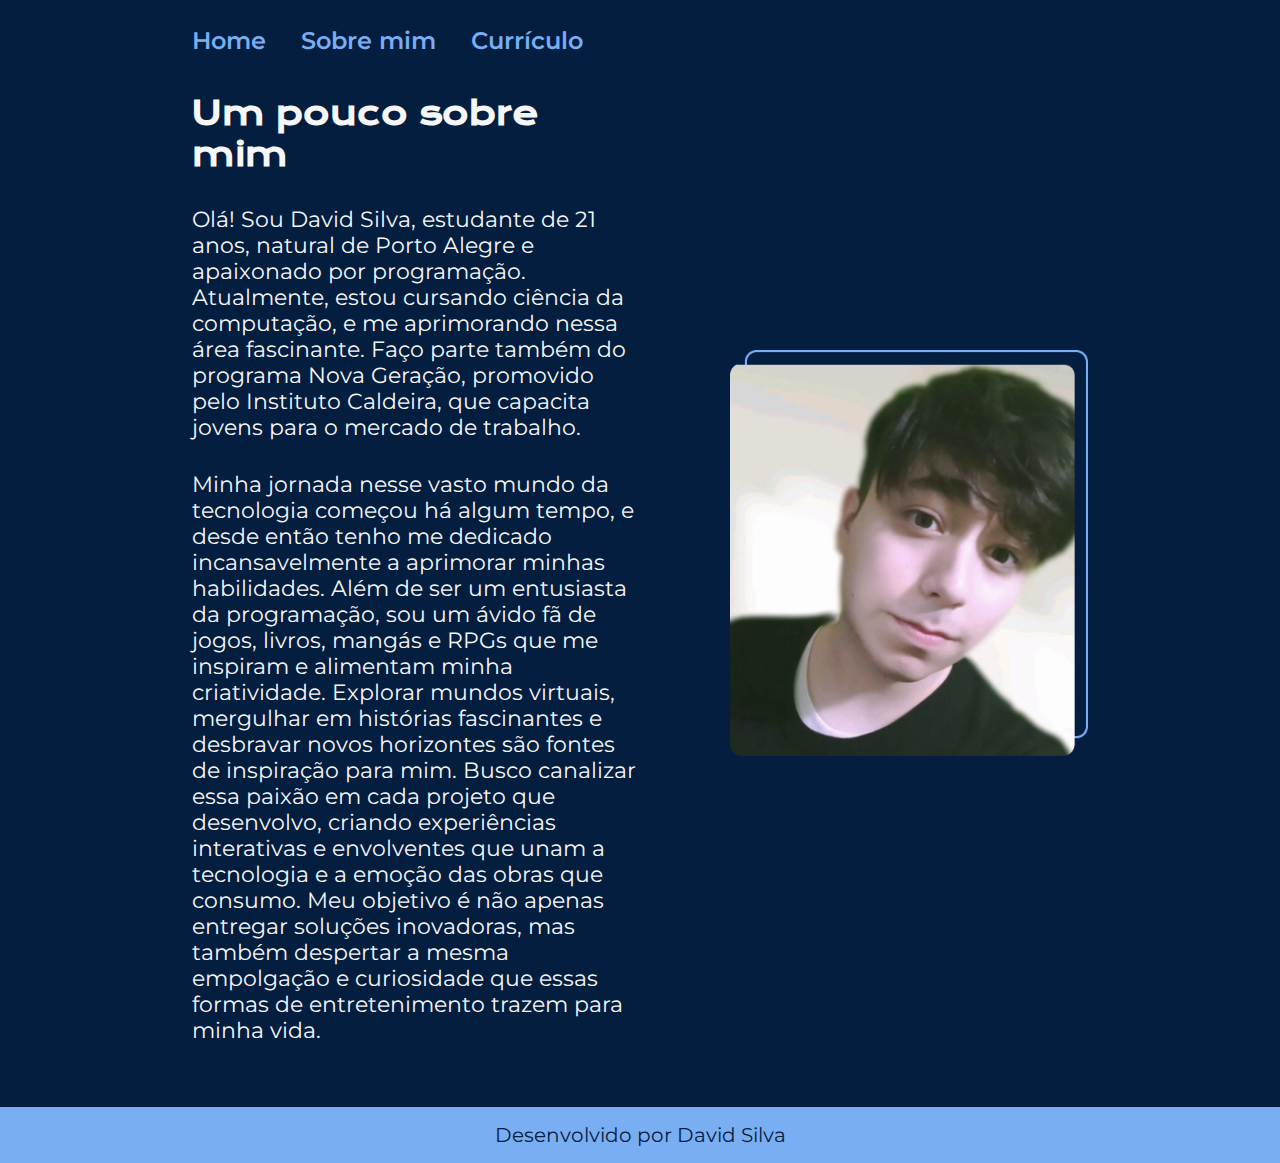
==== about.html @ f73ac4a8 "Add files via upload" ====
<!DOCTYPE html>
<html lang="pt-br">
<head>
    <meta charset="UTF-8">
    <meta http-equiv="X-UA-Compatible" content="IE=edge">
    <meta name="viewport" content="width=device-width, initial-scale=1.0">
    <title>Sobre mim</title>
    <link rel="stylesheet" href="./styles/style.css">
</head>
<body>
    <header class="cabecalho">
        <nav class="cabecalho__menu">
            <a class="cabecalho__menu__link" href="index.html">Home</a>
            <a class="cabecalho__menu__link" href="about.html">Sobre mim</a>
            <a class="cabecalho__menu__link" href="curriculum.html">Currículo</a>
        </nav>
    </header>

    <main class="apresentacao">
        <section class="apresentacao__conteudo">
            <h1 class="apresentacao__conteudo__titulo">Um pouco sobre mim</h1>
            <p class="apresentacao__conteudo__texto">Olá! Sou David Silva, estudante de 21 anos, natural de Porto Alegre e apaixonado por programação. Atualmente, estou cursando ciência da computação, e me aprimorando nessa área fascinante. Faço parte também do programa Nova Geração, promovido pelo Instituto Caldeira, que capacita jovens para o mercado de trabalho.</p>
            <p class="apresentacao__conteudo__texto">Minha jornada nesse vasto mundo da tecnologia começou há algum tempo, e desde então tenho me dedicado incansavelmente a aprimorar minhas habilidades. Além de ser um entusiasta da programação, sou um ávido fã de jogos, livros, mangás e RPGs que me inspiram e alimentam minha criatividade. Explorar mundos virtuais, mergulhar em histórias fascinantes e desbravar novos horizontes são fontes de inspiração para mim. Busco canalizar essa paixão em cada projeto que desenvolvo, criando experiências interativas e envolventes que unam a tecnologia e a emoção das obras que consumo. Meu objetivo é não apenas entregar soluções inovadoras, mas também despertar a mesma empolgação e curiosidade que essas formas de entretenimento trazem para minha vida.</p>
        </section>
        <img class="apresentacao__imagem" src="./assets/davs_branco2.png" alt="">
    </main>

    <footer class="rodape">
        <p>Desenvolvido por David Silva</p>
    </footer>
</body>
</html>
---- styles/style.css ----
@import url('https://fonts.googleapis.com/css2?family=Krona+One&family=Montserrat:wght@400;600&display=swap');

:root {
    --cor-primaria: #041E40;
    --cor-secundaria: #F6F6F6;
    --cor-terciaria: #79AEF2;
    --cor-hover: #051326;
    --fonte--primaria: 'Krona One', sans-serif;
    --fonte--secundaria: 'Montserrat', sans-serif;
}

* {
    margin: 0; /*margin e o padding 0 vão tirar ambos */
    padding: 0;
}

body {
    /*height: 100vh; adaptação ao viewport*/
    box-sizing: border-box; /*nada fugirá da box*/
    background-color: var(--cor-primaria);
    color: var(--cor-secundaria);
}

.cabecalho {
    padding: 2% 0 0 15%;
    background-color: var(--cor-primaria);
}

.cabecalho__menu {
    display: flex;
    gap: 35px;
}

.cabecalho__menu__link {
    font-family: var(--fonte--secundaria);
    font-size: 1.5rem;
    font-weight: 600;
    color: var(--cor-terciaria);
    text-decoration: none;
}

.apresentacao {
    padding: 3% 15%;
    display: flex;
    align-items: center; /*alinhar itens*/
    justify-content: space-between; /*espaço entre os elementos*/
    gap: 50px;
}

.apresentacao__conteudo {
    width: 50%;
    display: flex;
    flex-direction: column; /*agrupar os elementos em coluna*/
    gap: 31px; /*distancia entre os elementos*/
    padding: 0 0 26px;
}

.apresentacao__conteudo__titulo {
    font-size: 2rem;
    font-family: var(--fonte--primaria);
}

.titulo-destaque {
    color: var(--cor-terciaria);
}

.apresentacao__conteudo__texto {
    font-size: 1.35rem;
    font-family: var(--fonte--secundaria);
}



.apresentacao__links {
    display: flex;
    flex-direction: column;
    justify-content: space-between;
    align-items: center;
    gap: 28px;
}

.apresentacao__links__subtitulo {
    font-family: var(--fonte--primaria);
    font-weight: 400;
    font-size: 1.35rem;
}

.apresentacao__links__navegacao {
    display: flex;
    justify-content: center;
    gap: 16px;
    border: 2px solid var(--cor-terciaria);
    width: 45%;
    text-align: left;
    border-radius: 8px;
    font-size: 1.5rem;
    font-weight: 600;
    padding: 19.5px 0;
    text-decoration: none;
    color: var(--cor-secundaria);
    font-family: var(--fonte--secundaria);
}

.apresentacao__links__navegacao:hover {
    background-color: #051326;
    scale: 1.1;
}

.apresentacao__imagem {
    position: relative;
    bottom: 28px;
    display: flex;
    width: 40%;
}

.rodape {
    padding: 16px;
    color: var(--cor-primaria);
    background-color: var(--cor-terciaria);
    text-align: center;
    font-family: var(--fonte--secundaria);
    font-size: 1.25rem;
    font-weight: 400;
}

/*CSS Curriculo*/

.curriculo {
    padding: 3% 15%;
    display: flex;
    align-items: center; /*alinhar itens*/
    justify-content: space-between; /*espaço entre os elementos*/
    gap: 50px;
}

.curriculo__conteudo {
    width: 50%;
    display: flex;
    flex-direction: column; /*agrupar os elementos em coluna*/
    gap: 31px; /*distancia entre os elementos*/
}

.curriculo_conteudo__titulo {
    font-size: 2rem;
    font-family: var(--fonte--primaria);
}

.curriculo__conteudo__texto {
    font-size: 1.35rem;
    font-family: var(--fonte--secundaria);
}

.curriculo__conteudo__listas {
    font-size: 1.35rem;
    font-family: var(--fonte--secundaria);
    text-align: left;
}

.curriculo__imagem {
    position: relative;
    bottom: 60px;
    display: flex;
    width: 40%;
}

@media (max-width: 1200px) {
    .cabecalho {
        padding: 10% 0 2% 2%;
    }

    .cabecalho__menu {
        display: flex;
        justify-content: center;
    }

    .cabecalho__menu__link {
        font-size: 1.3rem;
    }

    .apresentacao {
        padding: 5%;
        flex-direction: column-reverse;
        gap: 25px;
        text-align: center;
    }

    .apresentacao__conteudo {
        width: auto;
        gap: 20px;
    }

    .apresentacao__conteudo__titulo {
        font-size: 2rem;
    }

    .apresentacao__conteudo__texto {
        font-size: 1.25rem;
    }

    .apresentacao__links__navegacao {
        width: 60%;    
    }

    .apresentacao__imagem {
        width: 60%;
        bottom: 0;
    }

/*curriculo*/

    .curriculo {
        padding: 5%;
        flex-direction: column-reverse;
        gap: 25px;
    }

    .curriculo__conteudo {
        width: auto;
        gap: 15px;
    }

    .curriculo_conteudo__titulo {
        font-size: 1.5rem;
    }

    .curriculo__conteudo__texto {
        font-size: 1.25rem;
    }

    .curriculo__conteudo__listas {
        padding: 4%;
        font-size: 1.25rem;
    }

    .curriculo__imagem {
        width: 60%;
        bottom: 0;
    }

}

@media (max-width: 380px) {
    .cabecalho__menu__link {
        font-size: 0.8rem;
    }

    .apresentacao__conteudo__titulo {
        font-size: 1.25rem;
    }

    .apresentacao__conteudo__texto {
        font-size: 1.15rem;
    }

    .apresentacao__links__navegacao {
        width: 70%;
    }

}
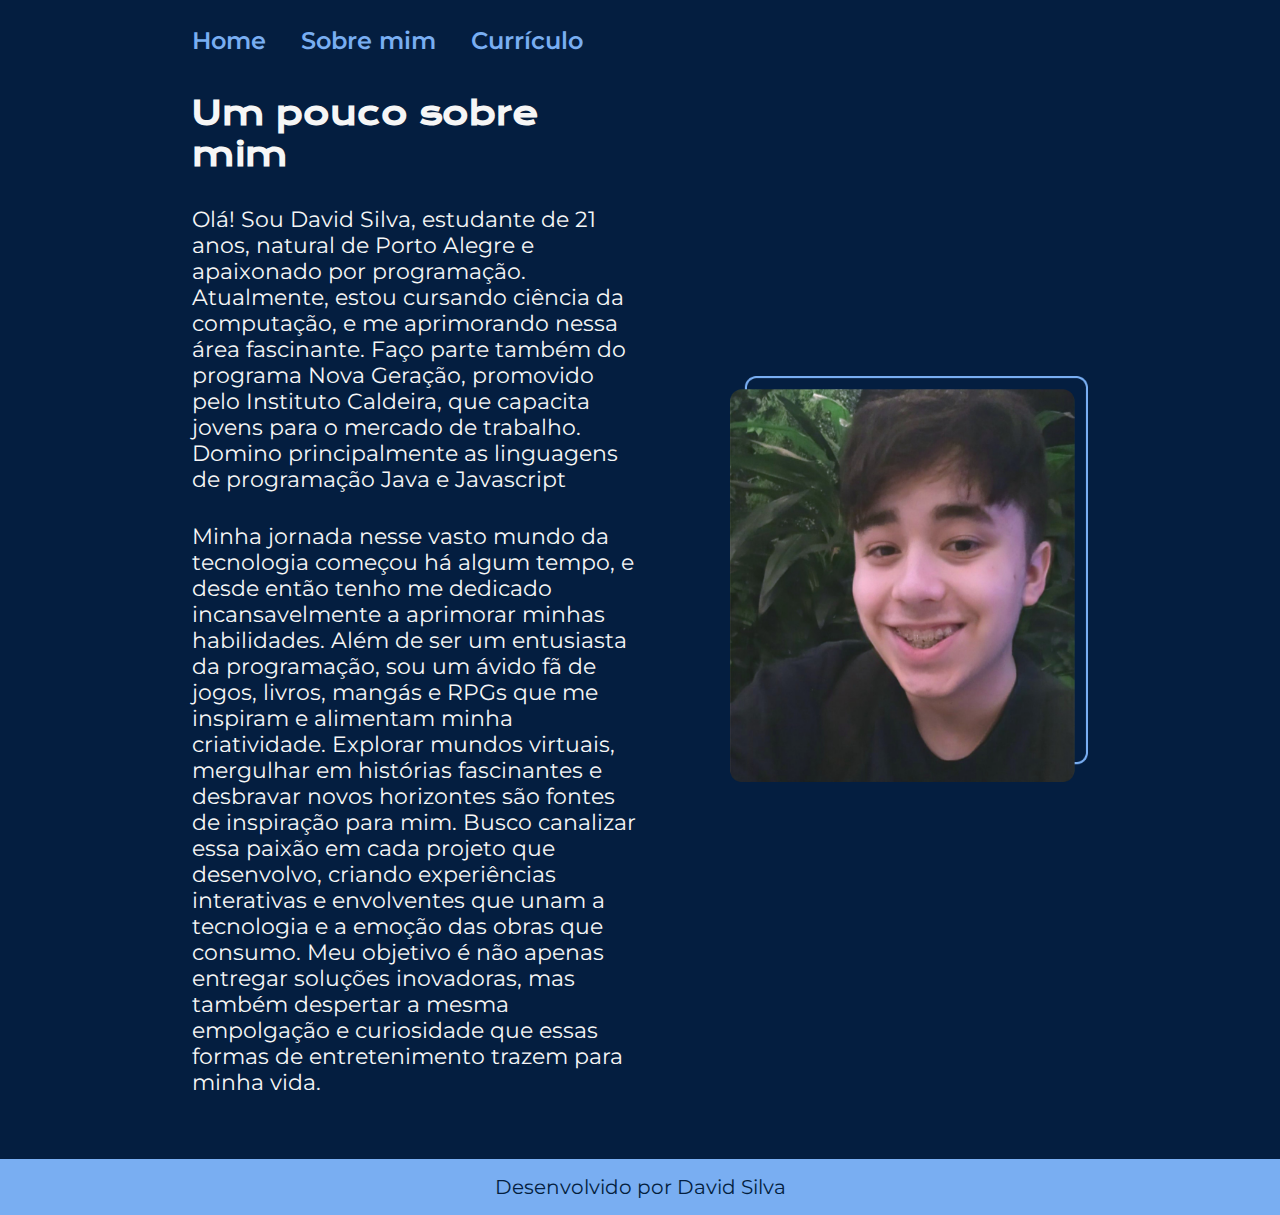
==== commit 8f6dd87b: "Add files via upload" ====
--- a/about.html
+++ b/about.html
@@ -19,10 +19,10 @@
     <main class="apresentacao">
         <section class="apresentacao__conteudo">
             <h1 class="apresentacao__conteudo__titulo">Um pouco sobre mim</h1>
-            <p class="apresentacao__conteudo__texto">Olá! Sou David Silva, estudante de 21 anos, natural de Porto Alegre e apaixonado por programação. Atualmente, estou cursando ciência da computação, e me aprimorando nessa área fascinante. Faço parte também do programa Nova Geração, promovido pelo Instituto Caldeira, que capacita jovens para o mercado de trabalho.</p>
+            <p class="apresentacao__conteudo__texto">Olá! Sou David Silva, estudante de 21 anos, natural de Porto Alegre e apaixonado por programação. Atualmente, estou cursando ciência da computação, e me aprimorando nessa área fascinante. Faço parte também do programa Nova Geração, promovido pelo Instituto Caldeira, que capacita jovens para o mercado de trabalho. Domino principalmente as linguagens de programação Java e Javascript</p>
             <p class="apresentacao__conteudo__texto">Minha jornada nesse vasto mundo da tecnologia começou há algum tempo, e desde então tenho me dedicado incansavelmente a aprimorar minhas habilidades. Além de ser um entusiasta da programação, sou um ávido fã de jogos, livros, mangás e RPGs que me inspiram e alimentam minha criatividade. Explorar mundos virtuais, mergulhar em histórias fascinantes e desbravar novos horizontes são fontes de inspiração para mim. Busco canalizar essa paixão em cada projeto que desenvolvo, criando experiências interativas e envolventes que unam a tecnologia e a emoção das obras que consumo. Meu objetivo é não apenas entregar soluções inovadoras, mas também despertar a mesma empolgação e curiosidade que essas formas de entretenimento trazem para minha vida.</p>
         </section>
-        <img class="apresentacao__imagem" src="./assets/davs_branco2.png" alt="">
+        <img class="apresentacao__imagem" src="./assets/davs.png" alt="">
     </main>
 
     <footer class="rodape">
--- a/styles/style.css
+++ b/styles/style.css
@@ -155,7 +155,6 @@
     font-family: var(--fonte--secundaria);
     text-align: left;
 }
-
 .curriculo__imagem {
     position: relative;
     bottom: 60px;
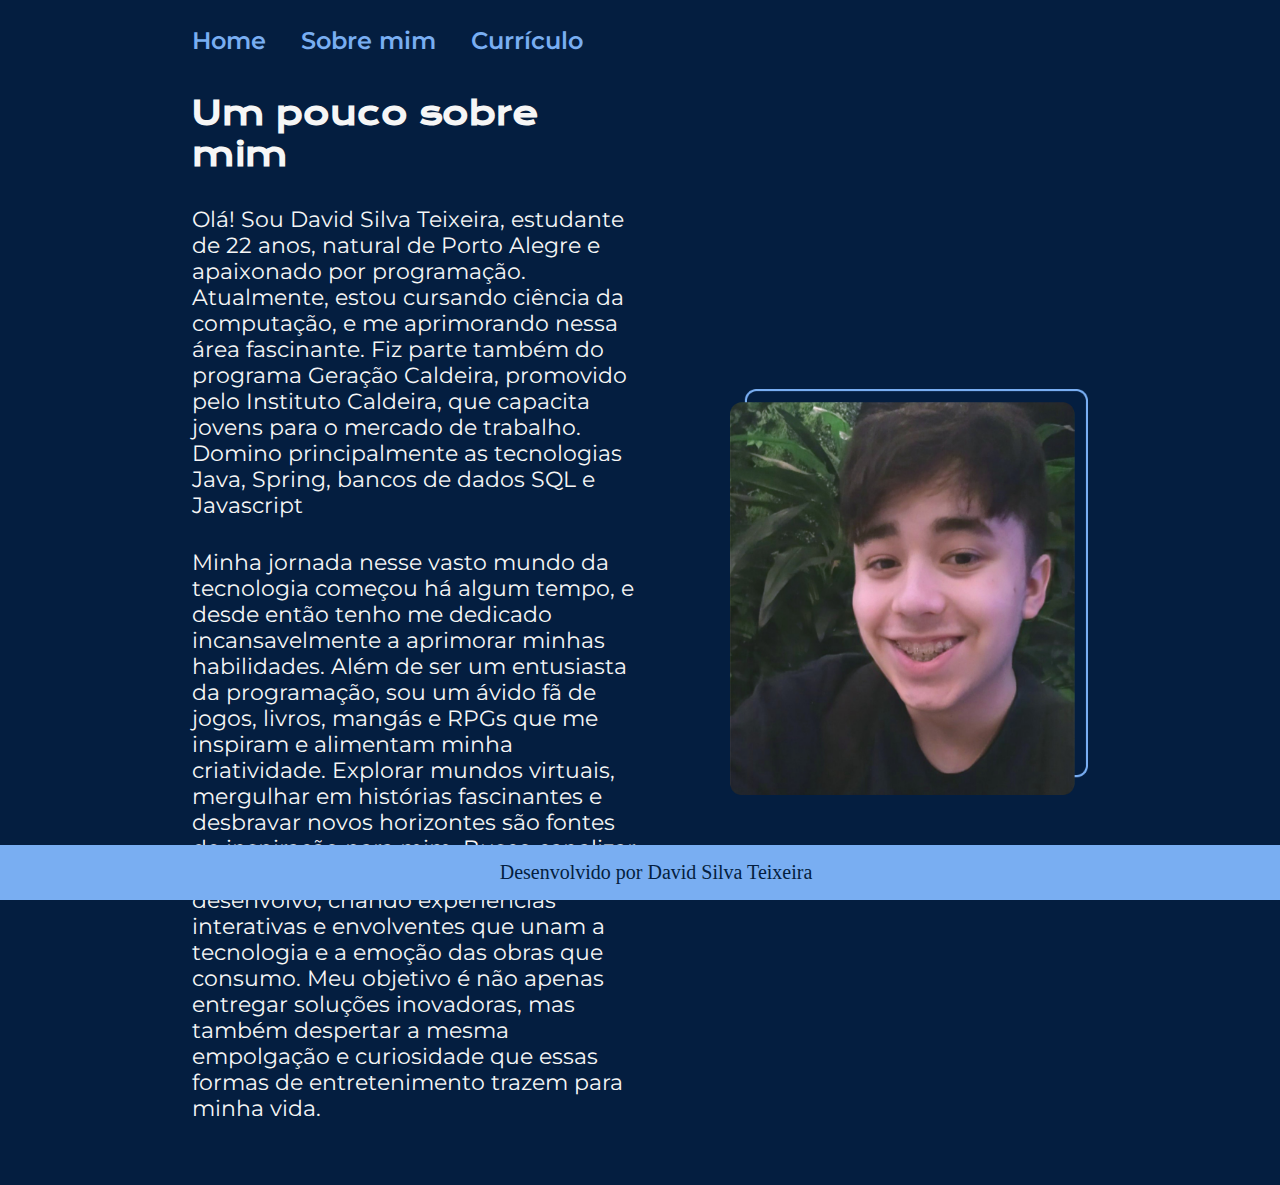
==== commit 8337abca: "atualização do portfolio" ====
--- a/about.html
+++ b/about.html
@@ -19,14 +19,14 @@
     <main class="apresentacao">
         <section class="apresentacao__conteudo">
             <h1 class="apresentacao__conteudo__titulo">Um pouco sobre mim</h1>
-            <p class="apresentacao__conteudo__texto">Olá! Sou David Silva, estudante de 21 anos, natural de Porto Alegre e apaixonado por programação. Atualmente, estou cursando ciência da computação, e me aprimorando nessa área fascinante. Faço parte também do programa Nova Geração, promovido pelo Instituto Caldeira, que capacita jovens para o mercado de trabalho. Domino principalmente as linguagens de programação Java e Javascript</p>
+            <p class="apresentacao__conteudo__texto">Olá! Sou David Silva Teixeira, estudante de 22 anos, natural de Porto Alegre e apaixonado por programação. Atualmente, estou cursando ciência da computação, e me aprimorando nessa área fascinante. Fiz parte também do programa Geração Caldeira, promovido pelo Instituto Caldeira, que capacita jovens para o mercado de trabalho. Domino principalmente as tecnologias Java, Spring, bancos de dados SQL e Javascript</p>
             <p class="apresentacao__conteudo__texto">Minha jornada nesse vasto mundo da tecnologia começou há algum tempo, e desde então tenho me dedicado incansavelmente a aprimorar minhas habilidades. Além de ser um entusiasta da programação, sou um ávido fã de jogos, livros, mangás e RPGs que me inspiram e alimentam minha criatividade. Explorar mundos virtuais, mergulhar em histórias fascinantes e desbravar novos horizontes são fontes de inspiração para mim. Busco canalizar essa paixão em cada projeto que desenvolvo, criando experiências interativas e envolventes que unam a tecnologia e a emoção das obras que consumo. Meu objetivo é não apenas entregar soluções inovadoras, mas também despertar a mesma empolgação e curiosidade que essas formas de entretenimento trazem para minha vida.</p>
         </section>
         <img class="apresentacao__imagem" src="./assets/davs.png" alt="">
     </main>
 
     <footer class="rodape">
-        <p>Desenvolvido por David Silva</p>
+        <p>Desenvolvido por David Silva Teixeira</p>
     </footer>
 </body>
 </html>--- a/styles/style.css
+++ b/styles/style.css
@@ -118,18 +118,21 @@
     color: var(--cor-primaria);
     background-color: var(--cor-terciaria);
     text-align: center;
-    font-family: var(--fonte--secundaria);
     font-size: 1.25rem;
     font-weight: 400;
+    position: fixed;
+    bottom: 0;
+    width: 100%;
 }
 
 /*CSS Curriculo*/
 
 .curriculo {
     padding: 3% 15%;
-    display: flex;
-    align-items: center; /*alinhar itens*/
-    justify-content: space-between; /*espaço entre os elementos*/
+    margin-bottom: 60px; /* Adicionei uma margem inferior para evitar que o rodapé fique colado ao conteúdo */
+    display: flex;
+    align-items: center;
+    justify-content: space-between;
     gap: 50px;
 }
 
